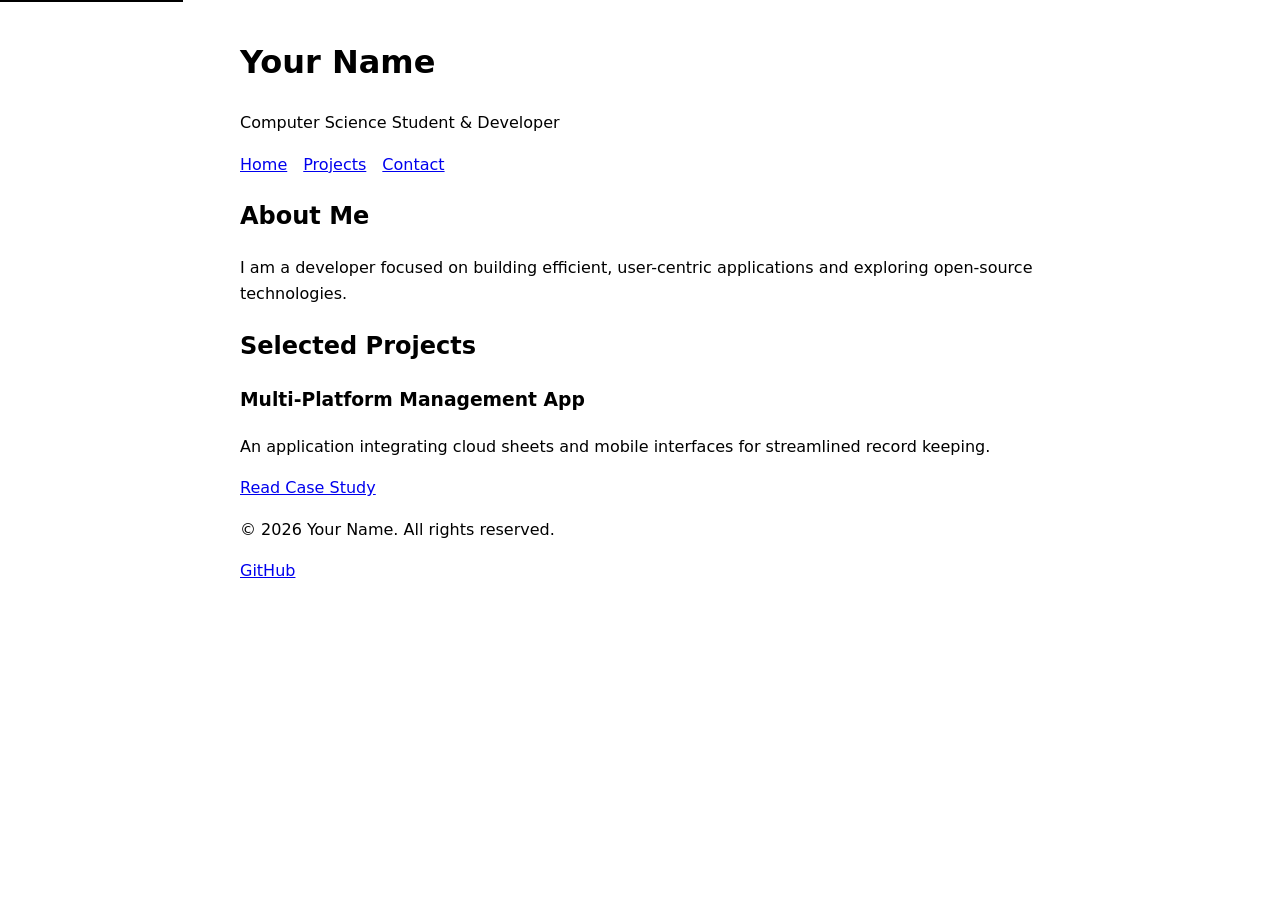
==== index.html @ 6c7c4ac3 "Initial commit" ====
<!DOCTYPE html>
<html lang="en">
<head>
    <meta charset="UTF-8">
    <meta name="viewport" content="width=device-width, initial-scale=1.0">
    
    <!-- SEO Meta Tags -->
    <title>Your Name | Software Developer Portfolio</title>
    <meta name="description" content="Personal portfolio of Your Name, showcasing projects in Android development, open-source contributions, and computer science coursework.">
    <meta name="author" content="Your Name">
    
    <!-- Minimal styles for structural clarity -->
    <style>
        body { font-family: system-ui, sans-serif; line-height: 1.6; max-width: 800px; margin: 0 auto; padding: 1rem; }
        nav ul { list-style: none; padding: 0; display: flex; gap: 1rem; }
        .skip-link { position: absolute; top: -40px; left: 0; background: #000; color: white; padding: 8px; z-index: 100; }
        .skip-link:focus { top: 0; }
    </style>
</head>
<body>

    <!-- Accessibility feature: Skip to main content -->
    <a href="#main-content" class="skip-link">Skip to main content</a>

    <header>
        <h1>Your Name</h1>
        <p>Computer Science Student & Developer</p>
        
        <!-- aria-label distinguishes this navigation from others on the page -->
        <nav aria-label="Main navigation">
            <ul>
                <li><a href="index.html" aria-current="page">Home</a></li>
                <li><a href="#projects">Projects</a></li>
                <li><a href="contact.html">Contact</a></li>
            </ul>
        </nav>
    </header>

    <main id="main-content">
        <section id="about" aria-labelledby="about-heading">
            <h2 id="about-heading">About Me</h2>
            <p>I am a developer focused on building efficient, user-centric applications and exploring open-source technologies.</p>
        </section>

        <section id="projects" aria-labelledby="projects-heading">
            <h2 id="projects-heading">Selected Projects</h2>
            <article>
                <h3>Multi-Platform Management App</h3>
                <p>An application integrating cloud sheets and mobile interfaces for streamlined record keeping.</p>
                <!-- Descriptive link text for screen readers (avoid "click here") -->
                <a href="#" aria-label="Read more about the Multi-Platform Management App">Read Case Study</a>
            </article>
        </section>
    </main>

    <footer>
        <p>&copy; 2026 Your Name. All rights reserved.</p>
        <nav aria-label="Footer navigation">
            <ul>
                <li><a href="https://github.com/yourusername" target="_blank" rel="noopener noreferrer">GitHub</a></li>
            </ul>
        </nav>
    </footer>

</body>
</html>
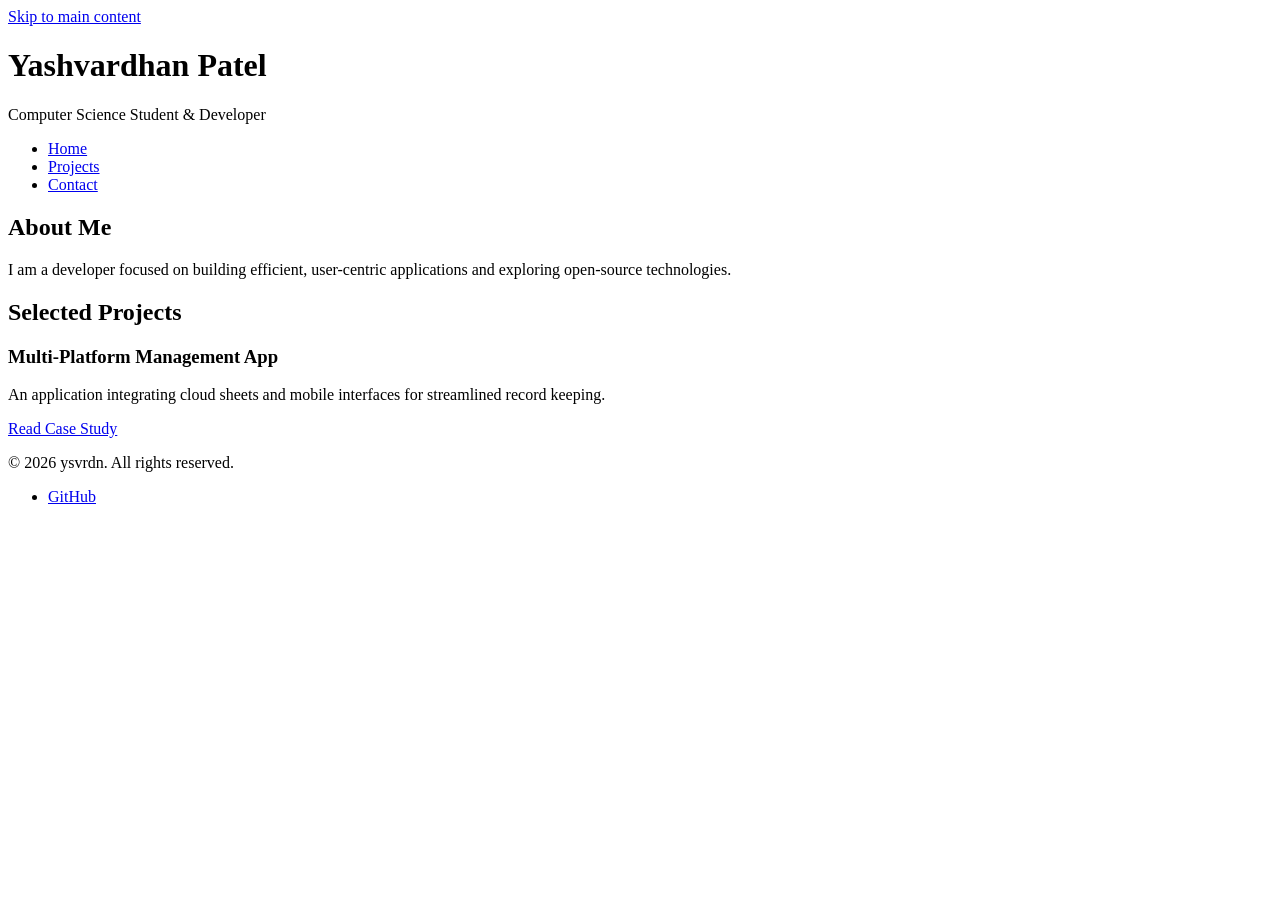
==== commit 40e0e488: "Add files via upload Adding Advanced CSS3 & Responsive Architecture" ====
--- a/index.html
+++ b/index.html
@@ -5,16 +5,14 @@
     <meta name="viewport" content="width=device-width, initial-scale=1.0">
     
     <!-- SEO Meta Tags -->
-    <title>Your Name | Software Developer Portfolio</title>
+    <title>Yashvardhan patel | Software Developer Portfolio</title>
     <meta name="description" content="Personal portfolio of Your Name, showcasing projects in Android development, open-source contributions, and computer science coursework.">
     <meta name="author" content="Your Name">
     
     <!-- Minimal styles for structural clarity -->
     <style>
-        body { font-family: system-ui, sans-serif; line-height: 1.6; max-width: 800px; margin: 0 auto; padding: 1rem; }
-        nav ul { list-style: none; padding: 0; display: flex; gap: 1rem; }
-        .skip-link { position: absolute; top: -40px; left: 0; background: #000; color: white; padding: 8px; z-index: 100; }
-        .skip-link:focus { top: 0; }
+
+      <link rel="stylesheet" href="style.css">
     </style>
 </head>
 <body>
@@ -23,7 +21,7 @@
     <a href="#main-content" class="skip-link">Skip to main content</a>
 
     <header>
-        <h1>Your Name</h1>
+        <h1>Yashvardhan Patel</h1>
         <p>Computer Science Student & Developer</p>
         
         <!-- aria-label distinguishes this navigation from others on the page -->
@@ -54,10 +52,10 @@
     </main>
 
     <footer>
-        <p>&copy; 2026 Your Name. All rights reserved.</p>
+        <p>&copy; 2026 ysvrdn. All rights reserved.</p>
         <nav aria-label="Footer navigation">
             <ul>
-                <li><a href="https://github.com/yourusername" target="_blank" rel="noopener noreferrer">GitHub</a></li>
+                <li><a href="https://github.com/ysvrdn" target="_blank" rel="noopener noreferrer">GitHub</a></li>
             </ul>
         </nav>
     </footer>
--- a/style.css
+++ b/style.css
@@ -0,0 +1,244 @@
+/* ==========================================================================
+   CSS Variables (Custom Properties) & Theme Handling
+   ========================================================================== */
+:root {
+    /* Light Mode (Default) - High visibility, strong contrast */
+    --bg-color: #ffffff;
+    --text-color: #111827;
+    --surface-color: #f3f4f6;
+    --border-color: #d1d5db;
+    --accent-color: #2563eb;
+    --accent-hover: #1d4ed8;
+    --focus-ring: #2563eb;
+    
+    /* Spacing & Layout */
+    --max-width: 900px;
+    --padding-base: 1.25rem;
+}
+
+@media (prefers-color-scheme: dark) {
+    :root {
+        /* Dark Mode */
+        --bg-color: #111827;
+        --text-color: #f9fafb;
+        --surface-color: #1f2937;
+        --border-color: #374151;
+        --accent-color: #60a5fa;
+        --accent-hover: #93c5fd;
+        --focus-ring: #60a5fa;
+    }
+}
+
+/* ==========================================================================
+   Base Reset & Typography
+   ========================================================================== */
+*, *::before, *::after {
+    box-sizing: border-box;
+    margin: 0;
+    padding: 0;
+}
+
+body {
+    font-family: system-ui, -apple-system, BlinkMacSystemFont, "Segoe UI", Roboto, sans-serif;
+    line-height: 1.6;
+    color: var(--text-color);
+    background-color: var(--bg-color);
+    /* CSS Grid: High-level page structure */
+    display: grid;
+    grid-template-rows: auto 1fr auto;
+    min-height: 100vh;
+    transition: background-color 0.3s ease, color 0.3s ease;
+}
+
+a {
+    color: var(--accent-color);
+    text-decoration: none;
+    font-weight: 500;
+    transition: color 0.2s;
+}
+
+a:hover {
+    color: var(--accent-hover);
+    text-decoration: underline;
+}
+
+/* Highly visible focus states for keyboard navigation */
+*:focus-visible {
+    outline: 3px solid var(--focus-ring);
+    outline-offset: 3px;
+}
+
+/* ==========================================================================
+   Layout & Components
+   ========================================================================== */
+header, main, footer {
+    width: 100%;
+    max-width: var(--max-width);
+    margin: 0 auto;
+    padding: var(--padding-base);
+}
+
+/* Header & Navigation */
+header {
+    /* Flexbox: Aligning header items */
+    display: flex;
+    flex-direction: column;
+    gap: 1rem;
+    padding-top: 2rem;
+    padding-bottom: 2rem;
+    border-bottom: 1px solid var(--border-color);
+}
+
+header h1, header h2 {
+    font-size: 2rem;
+    line-height: 1.2;
+}
+
+nav ul {
+    list-style: none;
+    /* Flexbox: Navigation links */
+    display: flex;
+    flex-wrap: wrap;
+    gap: 1.5rem;
+}
+
+nav a[aria-current="page"] {
+    border-bottom: 2px solid var(--accent-color);
+    padding-bottom: 0.25rem;
+}
+
+/* Main Content Areas */
+main {
+    /* CSS Grid: spacing out main sections */
+    display: grid;
+    gap: 3rem;
+    padding-top: 3rem;
+    padding-bottom: 3rem;
+}
+
+section h2 {
+    font-size: 1.75rem;
+    margin-bottom: 1.5rem;
+}
+
+/* Cards (Projects) */
+article {
+    background-color: var(--surface-color);
+    padding: 1.5rem;
+    border-radius: 8px;
+    border: 1px solid var(--border-color);
+}
+
+article h3 {
+    margin-bottom: 0.5rem;
+}
+
+article p {
+    margin-bottom: 1.5rem;
+}
+
+/* ==========================================================================
+   Forms (Mobile-First & High Visibility)
+   ========================================================================== */
+form {
+    display: grid;
+    gap: 1.5rem;
+    max-width: 600px;
+}
+
+.form-group {
+    display: flex;
+    flex-direction: column;
+    gap: 0.5rem;
+}
+
+label {
+    font-weight: 600;
+}
+
+/* Large, easy-to-tap form inputs */
+input, textarea {
+    width: 100%;
+    padding: 0.75rem 1rem;
+    font-size: 1rem;
+    font-family: inherit;
+    color: var(--text-color);
+    background-color: var(--bg-color);
+    border: 2px solid var(--border-color);
+    border-radius: 6px;
+    transition: border-color 0.2s;
+}
+
+input:focus, textarea:focus {
+    outline: none;
+    border-color: var(--accent-color);
+    box-shadow: 0 0 0 3px rgba(37, 99, 235, 0.2);
+}
+
+/* Prominent action button */
+button[type="submit"] {
+    background-color: var(--accent-color);
+    color: #ffffff;
+    border: none;
+    padding: 1rem 1.5rem;
+    font-size: 1.1rem;
+    font-weight: 600;
+    border-radius: 6px;
+    cursor: pointer;
+    transition: background-color 0.2s;
+    width: 100%;
+}
+
+button[type="submit"]:hover {
+    background-color: var(--accent-hover);
+}
+
+/* ==========================================================================
+   Footer
+   ========================================================================== */
+footer {
+    display: flex;
+    flex-direction: column;
+    gap: 1rem;
+    align-items: center;
+    text-align: center;
+    border-top: 1px solid var(--border-color);
+    padding-top: 2rem;
+    padding-bottom: 2rem;
+    color: #6b7280;
+}
+
+/* ==========================================================================
+   Media Queries (Responsive Expansion for Tablet/Desktop)
+   ========================================================================== */
+@media (min-width: 768px) {
+    /* Expand header to row layout */
+    header {
+        flex-direction: row;
+        justify-content: space-between;
+        align-items: baseline;
+    }
+
+    /* CSS Grid: Switch project sections to a multi-column layout */
+    #projects {
+        display: grid;
+        grid-template-columns: repeat(auto-fit, minmax(350px, 1fr));
+        gap: 2rem;
+    }
+    
+    /* Grid placement for the header to span full width */
+    #projects-heading {
+        grid-column: 1 / -1;
+        margin-bottom: 0;
+    }
+
+    button[type="submit"] {
+        width: auto;
+        justify-self: start;
+    }
+    
+    footer {
+        flex-direction: row;
+        justify-content: space-between;
+    }
+}
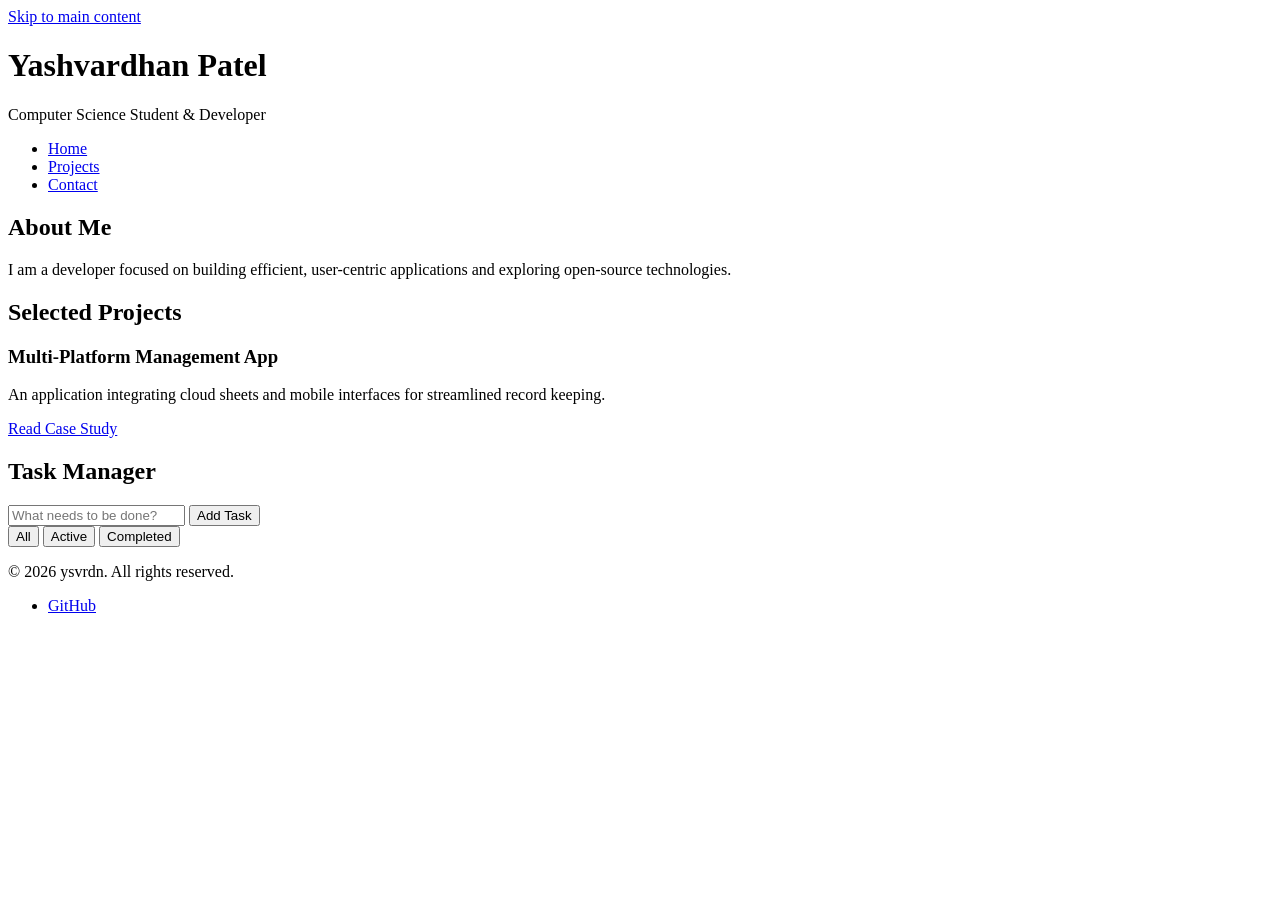
==== commit 646c2916: "Add files via upload adding JavaScript Logic & State Management" ====
--- a/index.html
+++ b/index.html
@@ -49,7 +49,24 @@
                 <a href="#" aria-label="Read more about the Multi-Platform Management App">Read Case Study</a>
             </article>
         </section>
+        <section id="todo-app" aria-labelledby="todo-heading">
+            <h2 id="todo-heading">Task Manager</h2>
+    
+            <div class="todo-input-group">
+                <input type="text" id="todo-input" placeholder="What needs to be done?" aria-label="New task input">
+                <button id="add-btn">Add Task</button>
+            </div>
+
+            <div class="todo-filters" id="filters">
+                <button data-filter="all" class="active" aria-pressed="true">All</button>
+                <button data-filter="active" aria-pressed="false">Active</button>
+                <button data-filter="completed" aria-pressed="false">Completed</button>
+            </div>
+
+            <ul id="todo-list" aria-live="polite"></ul>
+        </section>
     </main>
+    <script src="todo.js"></script>
 
     <footer>
         <p>&copy; 2026 ysvrdn. All rights reserved.</p>
--- a/style.css
+++ b/style.css
@@ -242,3 +242,64 @@
         justify-content: space-between;
     }
 }
+#todo-app {
+    max-width: 600px;
+    margin: 0 auto;
+    background: var(--surface-color);
+    padding: 2rem;
+    border-radius: 8px;
+    border: 1px solid var(--border-color);
+}
+
+.todo-input-group {
+    display: flex;
+    gap: 1rem;
+    margin-bottom: 1.5rem;
+}
+
+.todo-filters {
+    display: flex;
+    gap: 0.5rem;
+    margin-bottom: 1.5rem;
+}
+
+.todo-filters button {
+    padding: 0.5rem 1rem;
+    border: 1px solid var(--border-color);
+    background: var(--bg-color);
+    cursor: pointer;
+    border-radius: 4px;
+}
+
+.todo-filters button.active {
+    background: var(--accent-color);
+    color: #fff;
+    border-color: var(--accent-color);
+}
+
+#todo-list {
+    list-style: none;
+    padding: 0;
+}
+
+.todo-item {
+    display: flex;
+    align-items: center;
+    justify-content: space-between;
+    padding: 1rem;
+    border-bottom: 1px solid var(--border-color);
+    background: var(--bg-color);
+    margin-bottom: 0.5rem;
+    border-radius: 4px;
+}
+
+.todo-item.completed span {
+    text-decoration: line-through;
+    color: #9ca3af;
+}
+
+.todo-actions button {
+    margin-left: 0.5rem;
+    padding: 0.25rem 0.5rem;
+    cursor: pointer;
+}
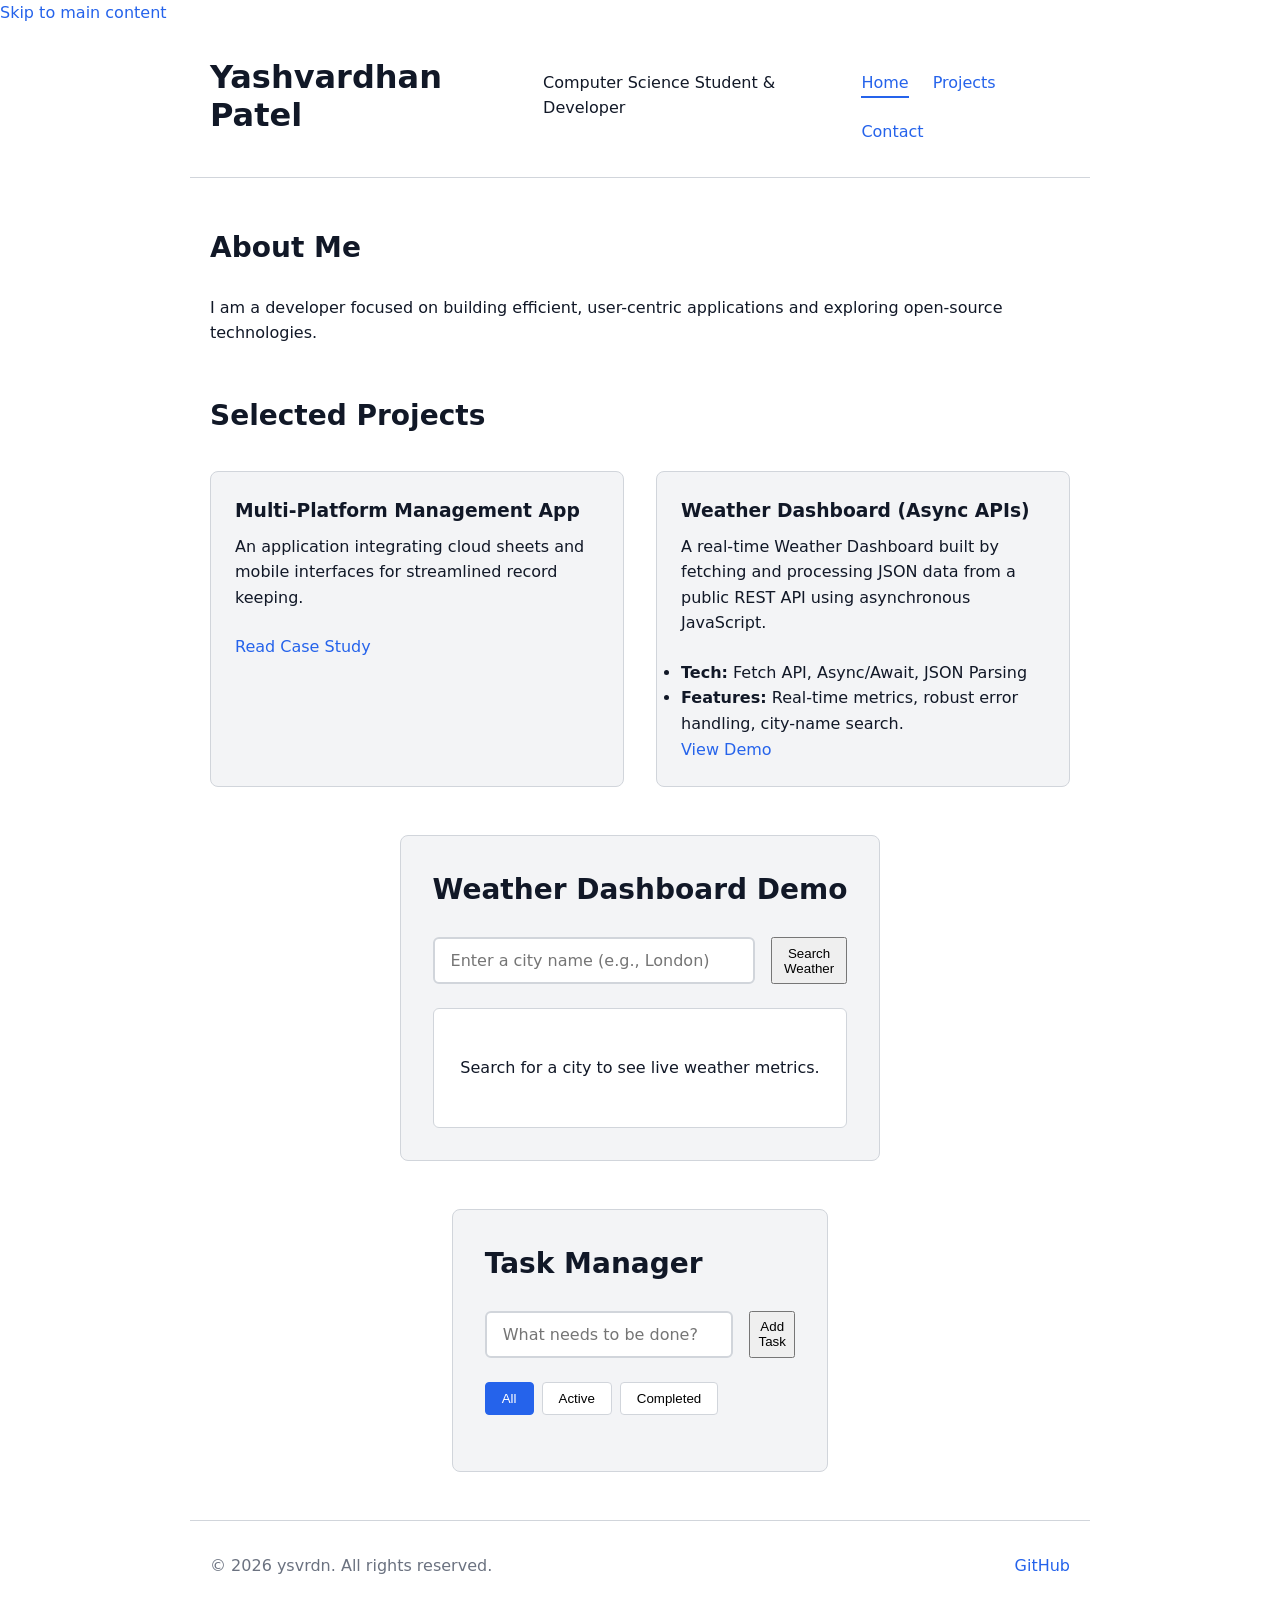
==== commit 5ec8b699: "Add files via upload" ====
--- a/index.html
+++ b/index.html
@@ -10,10 +10,9 @@
     <meta name="author" content="Your Name">
     
     <!-- Minimal styles for structural clarity -->
-    <style>
+
 
       <link rel="stylesheet" href="style.css">
-    </style>
 </head>
 <body>
 
@@ -48,6 +47,27 @@
                 <!-- Descriptive link text for screen readers (avoid "click here") -->
                 <a href="#" aria-label="Read more about the Multi-Platform Management App">Read Case Study</a>
             </article>
+            <article>
+                <h3>Weather Dashboard (Async APIs)</h3>
+                <p>A real-time Weather Dashboard built by fetching and processing JSON data from a public REST API using asynchronous JavaScript.</p>
+                <ul>
+                    <li><strong>Tech:</strong> Fetch API, Async/Await, JSON Parsing</li>
+                    <li><strong>Features:</strong> Real-time metrics, robust error handling, city-name search.</li>
+                </ul>
+                <a href="#weather-app" aria-label="Jump to the Weather Dashboard demo">View Demo</a>
+            </article>
+        </section>
+        <section id="weather-app" aria-labelledby="weather-heading">
+            <h2 id="weather-heading">Weather Dashboard Demo</h2>
+    
+            <div class="weather-input-group">
+                <input type="text" id="city-input" placeholder="Enter a city name (e.g., London)" aria-label="City search input">
+                <button id="search-btn">Search Weather</button>
+            </div>
+
+            <div id="weather-display" aria-live="polite">
+                <p>Search for a city to see live weather metrics.</p>
+            </div>
         </section>
         <section id="todo-app" aria-labelledby="todo-heading">
             <h2 id="todo-heading">Task Manager</h2>
@@ -67,6 +87,7 @@
         </section>
     </main>
     <script src="todo.js"></script>
+    <script src="weather.js"></script>
 
     <footer>
         <p>&copy; 2026 ysvrdn. All rights reserved.</p>
--- a/style.css
+++ b/style.css
@@ -303,3 +303,75 @@
     padding: 0.25rem 0.5rem;
     cursor: pointer;
 }
+/* ==========================================================================
+   Weather App Styles
+   ========================================================================== */
+#weather-app {
+    max-width: 600px;
+    margin: 0 auto;
+    background: var(--surface-color);
+    padding: 2rem;
+    border-radius: 8px;
+    border: 1px solid var(--border-color);
+}
+
+.weather-input-group {
+    display: flex;
+    gap: 1rem;
+    margin-bottom: 1.5rem;
+}
+
+.weather-input-group input {
+    flex-grow: 1;
+}
+
+#weather-display {
+    background: var(--bg-color);
+    padding: 1.5rem;
+    border-radius: 6px;
+    border: 1px solid var(--border-color);
+    min-height: 120px;
+    display: flex;
+    align-items: center;
+    justify-content: center;
+    text-align: center;
+}
+
+.weather-card {
+    display: flex;
+    flex-direction: column;
+    gap: 0.5rem;
+    width: 100%;
+}
+
+.weather-card h3 {
+    margin-bottom: 0.5rem;
+    color: var(--accent-color);
+}
+
+.weather-metrics {
+    display: flex;
+    justify-content: space-around;
+    flex-wrap: wrap;
+    gap: 1rem;
+    margin-top: 1rem;
+}
+
+.metric {
+    background: var(--surface-color);
+    padding: 1rem;
+    border-radius: 6px;
+    flex: 1;
+    min-width: 100px;
+    border: 1px solid var(--border-color);
+}
+
+.metric strong {
+    display: block;
+    font-size: 1.25rem;
+}
+
+.weather-error {
+    color: #ef4444;
+    font-weight: 600;
+}
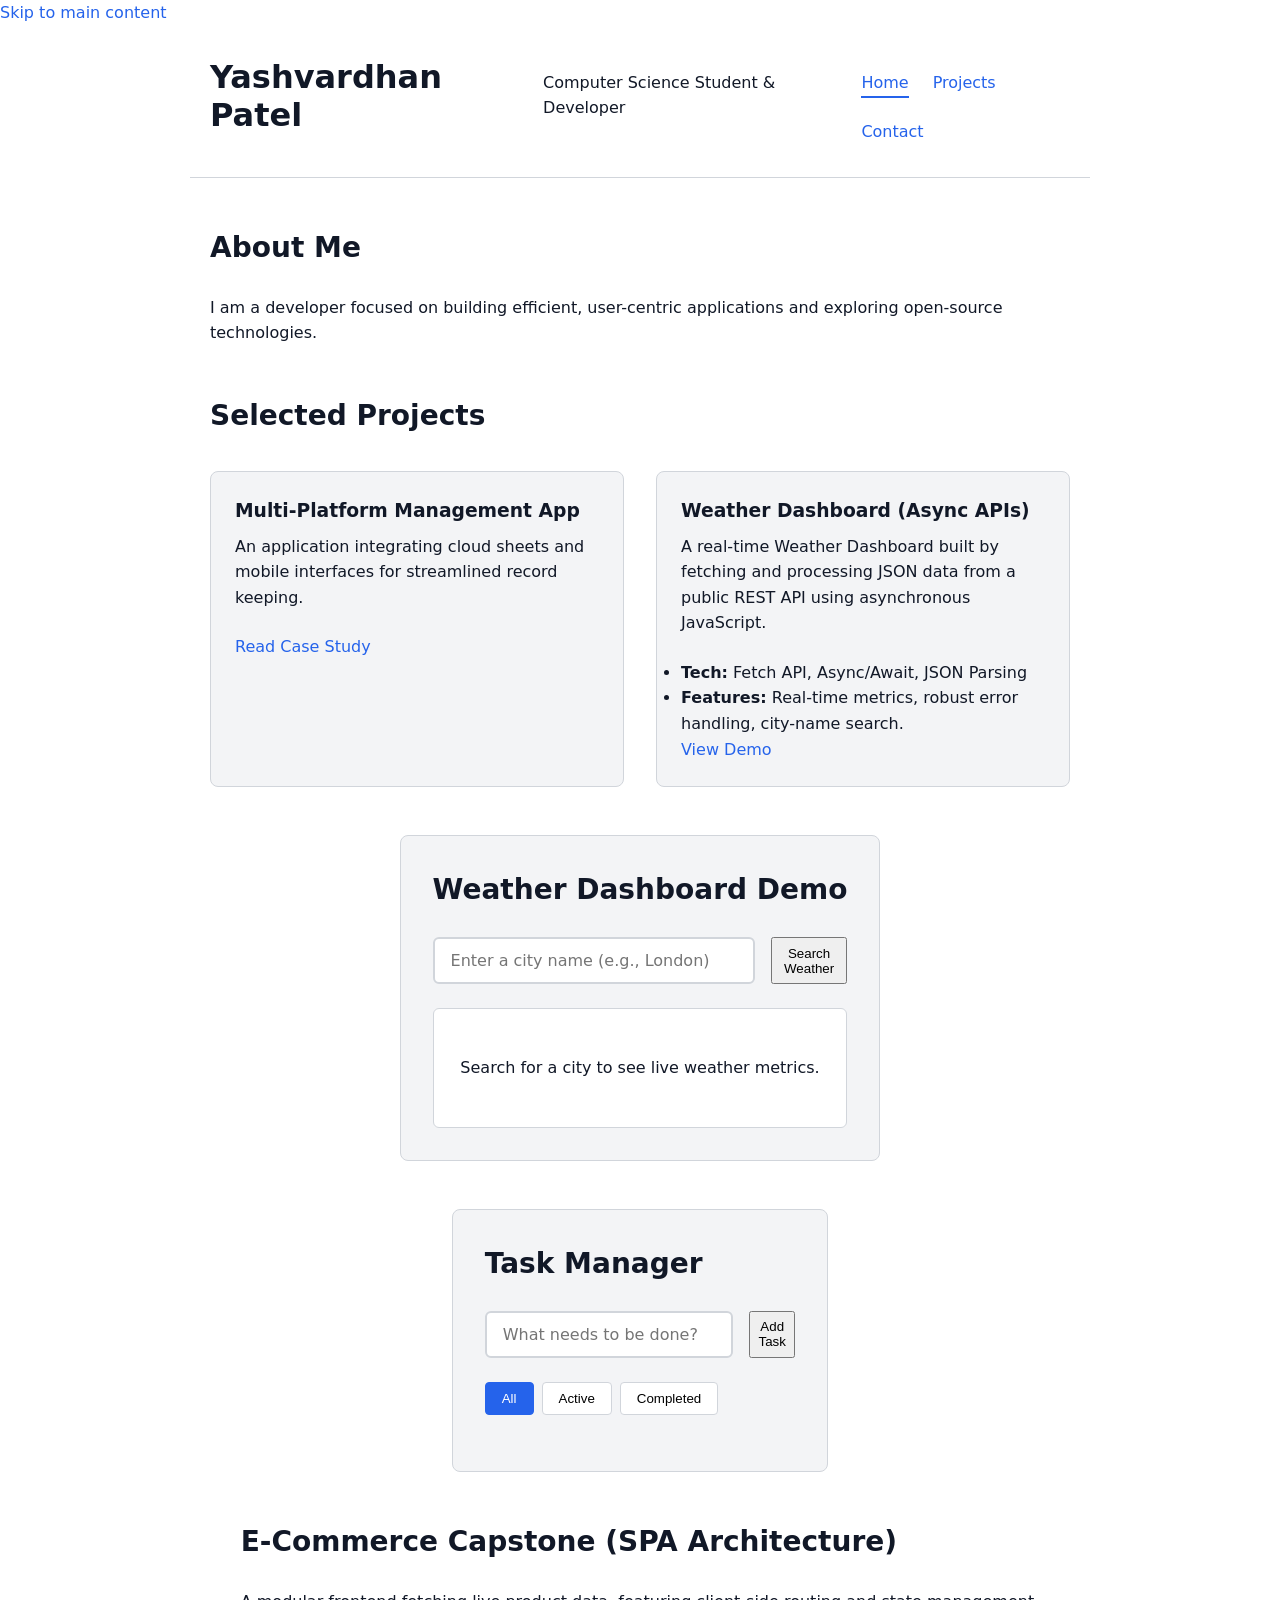
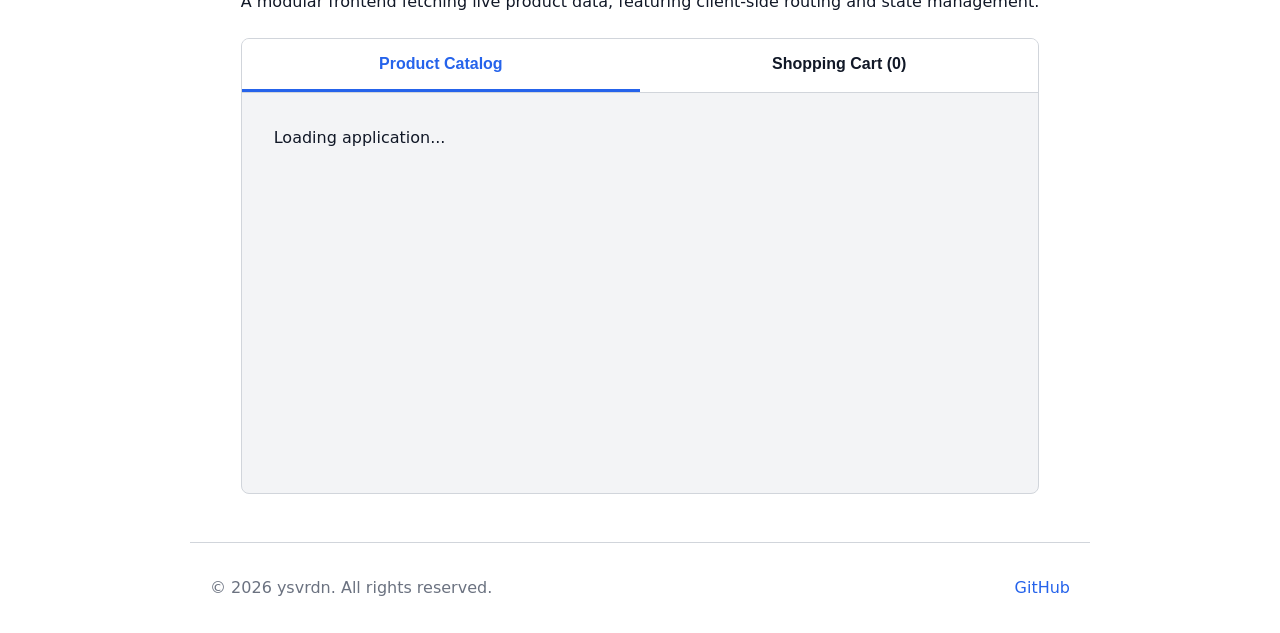
==== commit f9367835: "Add files via upload" ====
--- a/index.html
+++ b/index.html
@@ -85,9 +85,27 @@
 
             <ul id="todo-list" aria-live="polite"></ul>
         </section>
+        <section id="ecommerce-app" aria-labelledby="ecommerce-heading">
+            <h2 id="ecommerce-heading">E-Commerce Capstone (SPA Architecture)</h2>
+            <p style="margin-bottom: 1.5rem;">A modular frontend fetching live product data, featuring client-side routing and state management.</p>
+            
+            <div class="ecommerce-container">
+                <nav class="ecommerce-nav" aria-label="E-commerce navigation">
+                    <button id="route-catalog" class="active" aria-pressed="true">Product Catalog</button>
+                    <button id="route-cart" aria-pressed="false">Shopping Cart (<span id="cart-count">0</span>)</button>
+                </nav>
+
+                <div id="ecommerce-view" aria-live="polite">
+                    <p>Loading application...</p>
+                </div>
+            </div>
+        </section>
+
+      
     </main>
     <script src="todo.js"></script>
     <script src="weather.js"></script>
+    <script src="ecommerce.js"></script>
 
     <footer>
         <p>&copy; 2026 ysvrdn. All rights reserved.</p>
--- a/style.css
+++ b/style.css
@@ -375,3 +375,142 @@
     color: #ef4444;
     font-weight: 600;
 }
+/* ==========================================================================
+   E-Commerce Capstone Styles
+   ========================================================================== */
+#ecommerce-app {
+    max-width: 900px;
+    margin: 0 auto;
+}
+
+.ecommerce-container {
+    background: var(--surface-color);
+    border: 1px solid var(--border-color);
+    border-radius: 8px;
+    overflow: hidden;
+}
+
+.ecommerce-nav {
+    display: flex;
+    background: var(--bg-color);
+    border-bottom: 1px solid var(--border-color);
+}
+
+.ecommerce-nav button {
+    flex: 1;
+    padding: 1rem;
+    background: transparent;
+    border: none;
+    border-bottom: 3px solid transparent;
+    font-size: 1rem;
+    font-weight: 600;
+    color: var(--text-color);
+    cursor: pointer;
+    transition: all 0.2s;
+}
+
+.ecommerce-nav button:hover {
+    background: var(--surface-color);
+}
+
+.ecommerce-nav button.active {
+    border-bottom-color: var(--accent-color);
+    color: var(--accent-color);
+}
+
+#ecommerce-view {
+    padding: 2rem;
+    min-height: 400px;
+}
+
+/* Product Grid */
+.product-grid {
+    display: grid;
+    grid-template-columns: repeat(auto-fill, minmax(200px, 1fr));
+    gap: 1.5rem;
+}
+
+.product-card {
+    background: var(--bg-color);
+    border: 1px solid var(--border-color);
+    border-radius: 6px;
+    padding: 1rem;
+    display: flex;
+    flex-direction: column;
+    text-align: center;
+}
+
+.product-card img {
+    width: 100%;
+    height: 150px;
+    object-fit: contain;
+    margin-bottom: 1rem;
+    background: white; /* API images usually have white backgrounds */
+    border-radius: 4px;
+}
+
+.product-info {
+    flex-grow: 1;
+    display: flex;
+    flex-direction: column;
+    justify-content: space-between;
+}
+
+.product-info h4 {
+    font-size: 0.9rem;
+    margin-bottom: 0.5rem;
+}
+
+.product-info .price {
+    font-weight: bold;
+    color: var(--accent-color);
+    margin-bottom: 1rem;
+}
+
+.add-to-cart-btn {
+    background: var(--accent-color);
+    color: white;
+    border: none;
+    padding: 0.5rem;
+    border-radius: 4px;
+    cursor: pointer;
+    font-weight: 600;
+}
+
+.add-to-cart-btn:hover {
+    background: var(--accent-hover);
+}
+
+/* Cart Styles */
+.cart-list {
+    display: flex;
+    flex-direction: column;
+    gap: 1rem;
+}
+
+.cart-item {
+    display: flex;
+    justify-content: space-between;
+    align-items: center;
+    padding: 1rem;
+    background: var(--bg-color);
+    border: 1px solid var(--border-color);
+    border-radius: 4px;
+}
+
+.remove-btn {
+    background: #ef4444;
+    color: white;
+    border: none;
+    padding: 0.4rem 0.8rem;
+    border-radius: 4px;
+    cursor: pointer;
+}
+
+.cart-total {
+    margin-top: 2rem;
+    text-align: right;
+    font-size: 1.25rem;
+    padding-top: 1rem;
+    border-top: 2px solid var(--border-color);
+}
